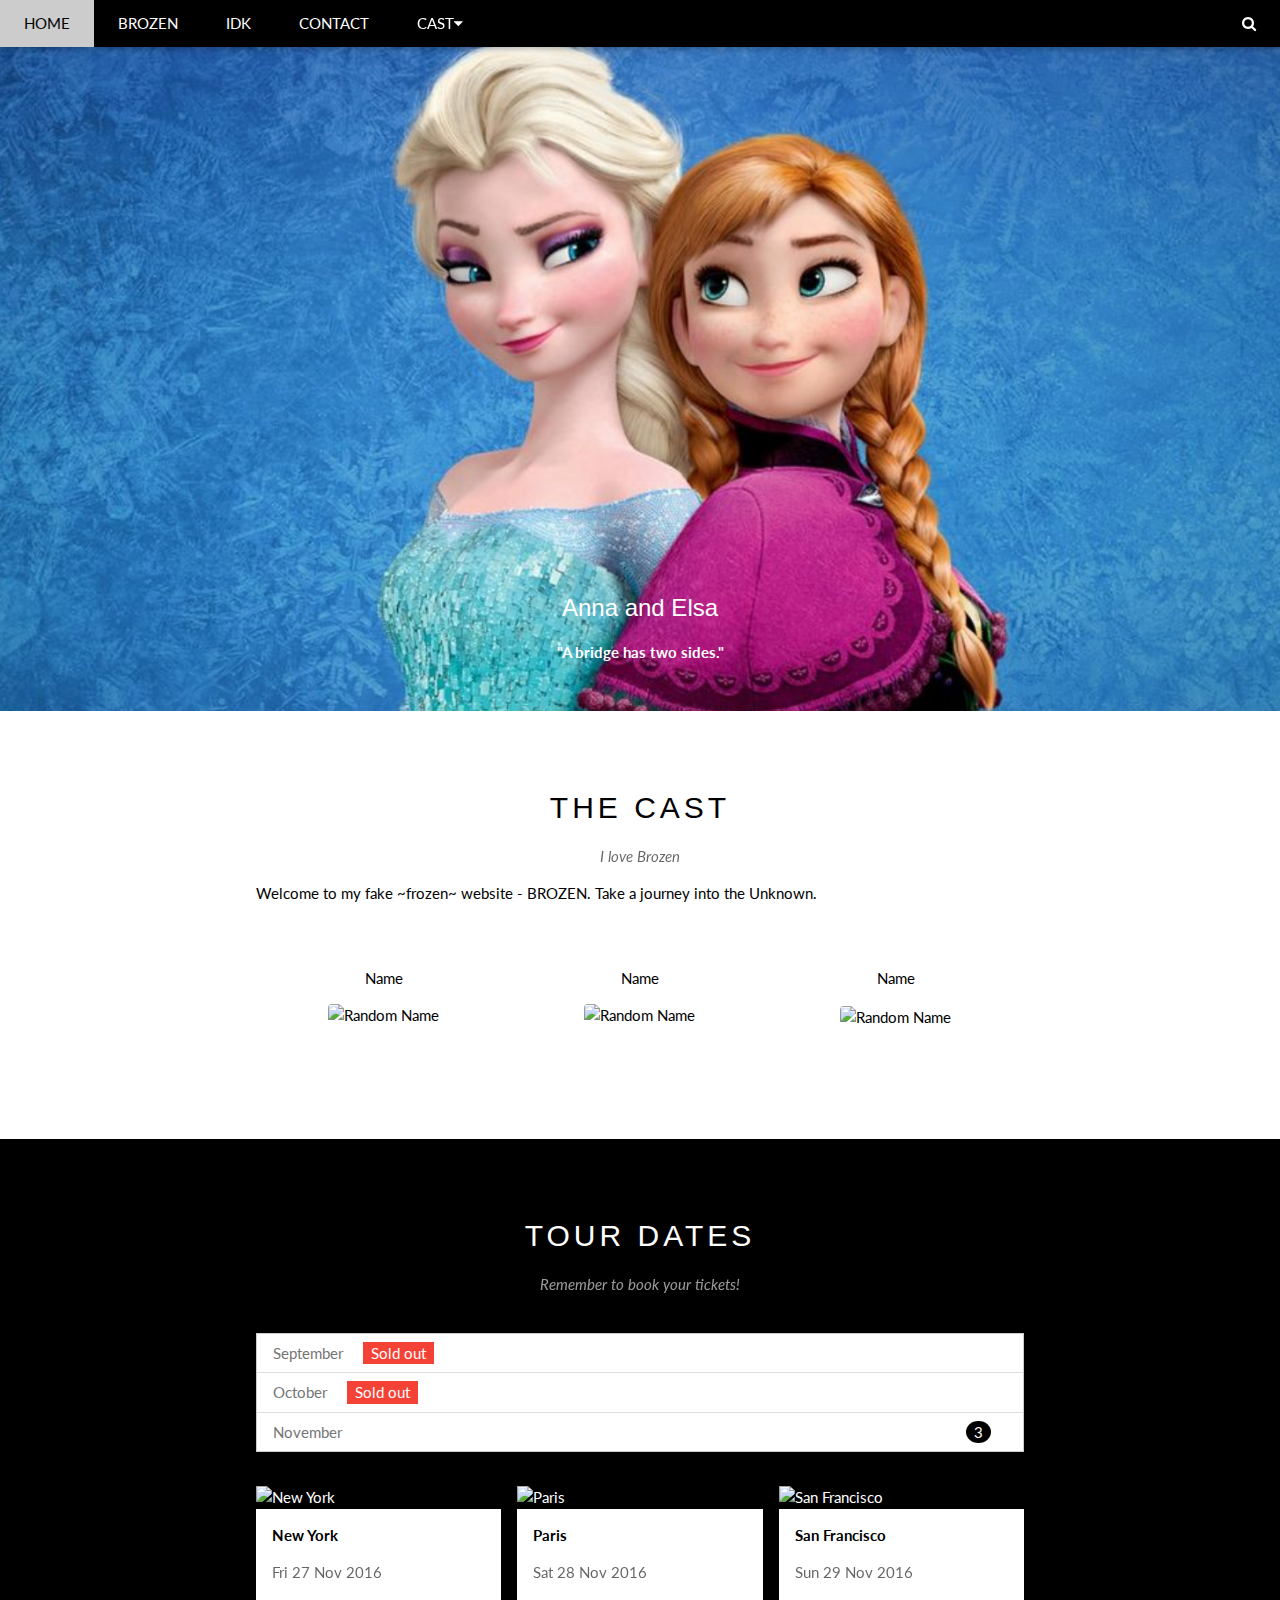
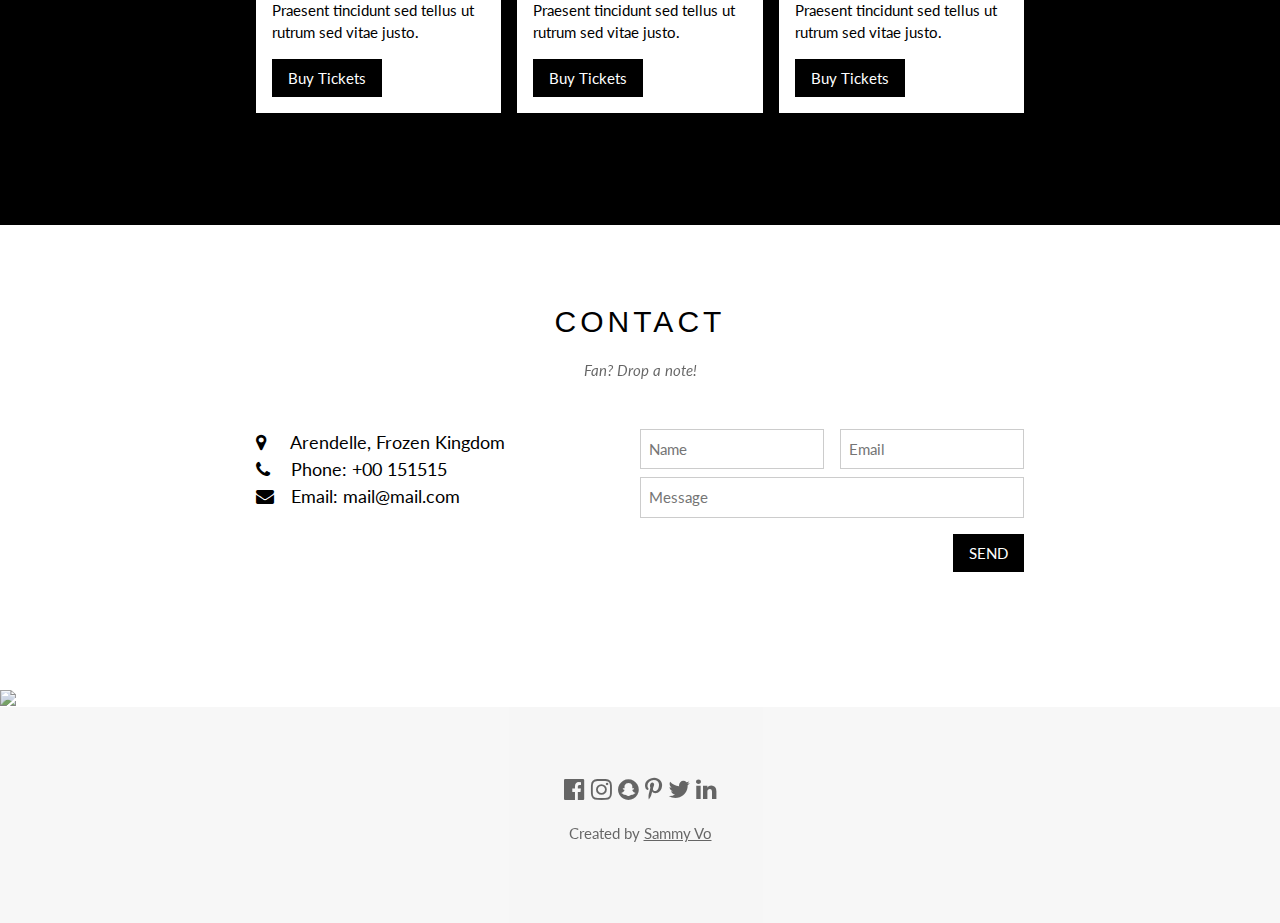
==== characters.html @ 9dc82d0b "Update characters.html" ====
<!DOCTYPE html>
<html lang="en">
<title>Brozen</title>
<meta charset="UTF-8">
<meta name="viewport" content="width=device-width, initial-scale=1">
<link rel="stylesheet" href="https://www.w3schools.com/w3css/4/w3.css">
<link rel="stylesheet" href="https://fonts.googleapis.com/css?family=Lato">
<link rel="stylesheet" href="https://cdnjs.cloudflare.com/ajax/libs/font-awesome/4.7.0/css/font-awesome.min.css">
<style>
body {font-family: "Lato", sans-serif}
.mySlides {display: none}
</style>
<body>

<!-- Navbar -->
<div class="w3-top">
  <div class="w3-bar w3-black w3-card">
    <a class="w3-bar-item w3-button w3-padding-large w3-hide-medium w3-hide-large w3-right" href="javascript:void(0)" onclick="myFunction()" title="Toggle Navigation Menu"><i class="fa fa-bars"></i></a>
    <a href="/brozen" class="w3-bar-item w3-button w3-padding-large">HOME</a>
    <a href="#band" class="w3-bar-item w3-button w3-padding-large w3-hide-small">BROZEN</a>
    <a href="#tour" class="w3-bar-item w3-button w3-padding-large w3-hide-small">IDK</a>
    <a href="#contact" class="w3-bar-item w3-button w3-padding-large w3-hide-small">CONTACT</a>
    <div class="w3-dropdown-hover w3-hide-small">
      <button class="w3-padding-large w3-button" title="More">CAST<i class="fa fa-caret-down"></i></button>     
      <div class="w3-dropdown-content w3-bar-block w3-card-4">
        <a href="#" class="w3-bar-item w3-button">ANNA</a>
        <a href="#" class="w3-bar-item w3-button">ELSA</a>
        <a href="#" class="w3-bar-item w3-button">OLAF</a>
      </div>
    </div>
    <a href="javascript:void(0)" class="w3-padding-large w3-hover-red w3-hide-small w3-right"><i class="fa fa-search"></i></a>
  </div>
</div>

<!-- Navbar on small screens (remove the onclick attribute if you want the navbar to always show on top of the content when clicking on the links) -->
<div id="navDemo" class="w3-bar-block w3-black w3-hide w3-hide-large w3-hide-medium w3-top" style="margin-top:46px">
  <a href="#band" class="w3-bar-item w3-button w3-padding-large" onclick="myFunction()">BROZEN</a>
  <a href="#tour" class="w3-bar-item w3-button w3-padding-large" onclick="myFunction()">IDK</a>
  <a href="#contact" class="w3-bar-item w3-button w3-padding-large" onclick="myFunction()">CONTACT</a>
  <a href="#" class="w3-bar-item w3-button w3-padding-large" onclick="myFunction()">CAST</a>
</div>

<!-- Page content -->
<div class="w3-content" style="max-width:2000px;margin-top:46px">

  <!-- Automatic Slideshow Images -->
  <div class="mySlides w3-display-container w3-center">
    <img src="images/anna&elsa.jpg" style="width:100%">
    <div class="w3-display-bottommiddle w3-container w3-text-white w3-padding-32 w3-hide-small">
      <h3>Anna and Elsa</h3>
      <p><b>"A bridge has two sides."</b></p>   
    </div>
  </div>
  <div class="mySlides w3-display-container w3-center">
    <img src="images/anna.jpg" style="width:100%">
    <div class="w3-display-bottommiddle w3-container w3-text-white w3-padding-32 w3-hide-small">
      <h3>Anna</h3>
      <p><b>"Do you wanna build a snowman? It doesn't have to be a snowman."</b></p>    
    </div>
  </div>
  <div class="mySlides w3-display-container w3-center">
    <img src="images/elsa.jpg" style="width:100%">
    <div class="w3-display-bottommiddle w3-container w3-text-white w3-padding-32 w3-hide-small">
      <h3>Elsa</h3>
      <p><b>"The cold never bothered me anyway."</b></p>    
    </div>
  </div>
  <div class="mySlides w3-display-container w3-center">
    <img src="images/olaf.jpg" style="width:100%">
    <div class="w3-display-bottommiddle w3-container w3-text-white w3-padding-32 w3-hide-small">
      <h3>Olaf</h3>
      <p><b>"I like warm hugs"</b></p>    
    </div>
  </div>

  <!-- The Band Section -->
  <div class="w3-container w3-content w3-center w3-padding-64" style="max-width:800px" id="band">
    <h2 class="w3-wide">THE CAST</h2>
    <p class="w3-opacity"><i>I love Brozen</i></p>
    <p class="w3-justify">Welcome to my fake ~frozen~ website - BROZEN. Take a journey into the Unknown.</p>
    <div class="w3-row w3-padding-32">
      <div class="w3-third">
        <p>Name</p>
        <img src="/w3images/bandmember.jpg" class="w3-round w3-margin-bottom" alt="Random Name" style="width:60%">
      </div>
      <div class="w3-third">
        <p>Name</p>
        <img src="/w3images/bandmember.jpg" class="w3-round w3-margin-bottom" alt="Random Name" style="width:60%">
      </div>
      <div class="w3-third">
        <p>Name</p>
        <img src="/w3images/bandmember.jpg" class="w3-round" alt="Random Name" style="width:60%">
      </div>
    </div>
  </div>

  <!-- The Tour Section -->
  <div class="w3-black" id="tour">
    <div class="w3-container w3-content w3-padding-64" style="max-width:800px">
      <h2 class="w3-wide w3-center">TOUR DATES</h2>
      <p class="w3-opacity w3-center"><i>Remember to book your tickets!</i></p><br>

      <ul class="w3-ul w3-border w3-white w3-text-grey">
        <li class="w3-padding">September <span class="w3-tag w3-red w3-margin-left">Sold out</span></li>
        <li class="w3-padding">October <span class="w3-tag w3-red w3-margin-left">Sold out</span></li>
        <li class="w3-padding">November <span class="w3-badge w3-right w3-margin-right">3</span></li>
      </ul>

      <div class="w3-row-padding w3-padding-32" style="margin:0 -16px">
        <div class="w3-third w3-margin-bottom">
          <img src="/w3images/newyork.jpg" alt="New York" style="width:100%" class="w3-hover-opacity">
          <div class="w3-container w3-white">
            <p><b>New York</b></p>
            <p class="w3-opacity">Fri 27 Nov 2016</p>
            <p>Praesent tincidunt sed tellus ut rutrum sed vitae justo.</p>
            <button class="w3-button w3-black w3-margin-bottom" onclick="document.getElementById('ticketModal').style.display='block'">Buy Tickets</button>
          </div>
        </div>
        <div class="w3-third w3-margin-bottom">
          <img src="/w3images/paris.jpg" alt="Paris" style="width:100%" class="w3-hover-opacity">
          <div class="w3-container w3-white">
            <p><b>Paris</b></p>
            <p class="w3-opacity">Sat 28 Nov 2016</p>
            <p>Praesent tincidunt sed tellus ut rutrum sed vitae justo.</p>
            <button class="w3-button w3-black w3-margin-bottom" onclick="document.getElementById('ticketModal').style.display='block'">Buy Tickets</button>
          </div>
        </div>
        <div class="w3-third w3-margin-bottom">
          <img src="/w3images/sanfran.jpg" alt="San Francisco" style="width:100%" class="w3-hover-opacity">
          <div class="w3-container w3-white">
            <p><b>San Francisco</b></p>
            <p class="w3-opacity">Sun 29 Nov 2016</p>
            <p>Praesent tincidunt sed tellus ut rutrum sed vitae justo.</p>
            <button class="w3-button w3-black w3-margin-bottom" onclick="document.getElementById('ticketModal').style.display='block'">Buy Tickets</button>
          </div>
        </div>
      </div>
    </div>
  </div>

  <!-- Ticket Modal -->
  <div id="ticketModal" class="w3-modal">
    <div class="w3-modal-content w3-animate-top w3-card-4">
      <header class="w3-container w3-teal w3-center w3-padding-32"> 
        <span onclick="document.getElementById('ticketModal').style.display='none'" 
       class="w3-button w3-teal w3-xlarge w3-display-topright">×</span>
        <h2 class="w3-wide"><i class="fa fa-suitcase w3-margin-right"></i>Tickets</h2>
      </header>
      <div class="w3-container">
        <p><label><i class="fa fa-shopping-cart"></i> Tickets, $15 per person</label></p>
        <input class="w3-input w3-border" type="text" placeholder="How many?">
        <p><label><i class="fa fa-user"></i> Send To</label></p>
        <input class="w3-input w3-border" type="text" placeholder="Enter email">
        <button class="w3-button w3-block w3-teal w3-padding-16 w3-section w3-right">PAY <i class="fa fa-check"></i></button>
        <button class="w3-button w3-red w3-section" onclick="document.getElementById('ticketModal').style.display='none'">Close <i class="fa fa-remove"></i></button>
        <p class="w3-right">Need <a href="#" class="w3-text-blue">help?</a></p>
      </div>
    </div>
  </div>

  <!-- The Contact Section -->
  <div class="w3-container w3-content w3-padding-64" style="max-width:800px" id="contact">
    <h2 class="w3-wide w3-center">CONTACT</h2>
    <p class="w3-opacity w3-center"><i>Fan? Drop a note!</i></p>
    <div class="w3-row w3-padding-32">
      <div class="w3-col m6 w3-large w3-margin-bottom">
        <i class="fa fa-map-marker" style="width:30px"></i> Arendelle, Frozen Kingdom<br>
        <i class="fa fa-phone" style="width:30px"></i> Phone: +00 151515<br>
        <i class="fa fa-envelope" style="width:30px"> </i> Email: mail@mail.com<br>
      </div>
      <div class="w3-col m6">
        <form action="/action_page.php" target="_blank">
          <div class="w3-row-padding" style="margin:0 -16px 8px -16px">
            <div class="w3-half">
              <input class="w3-input w3-border" type="text" placeholder="Name" required name="Name">
            </div>
            <div class="w3-half">
              <input class="w3-input w3-border" type="text" placeholder="Email" required name="Email">
            </div>
          </div>
          <input class="w3-input w3-border" type="text" placeholder="Message" required name="Message">
          <button class="w3-button w3-black w3-section w3-right" type="submit">SEND</button>
        </form>
      </div>
    </div>
  </div>
  
<!-- End Page Content -->
</div>

<!-- Image of location/map -->
<img src="/w3images/map.jpg" class="w3-image w3-greyscale-min" style="width:100%">

<!-- Footer -->
<footer class="w3-container w3-padding-64 w3-center w3-opacity w3-light-grey w3-xlarge">
  <i class="fa fa-facebook-official w3-hover-opacity"></i>
  <i class="fa fa-instagram w3-hover-opacity"></i>
  <i class="fa fa-snapchat w3-hover-opacity"></i>
  <i class="fa fa-pinterest-p w3-hover-opacity"></i>
  <i class="fa fa-twitter w3-hover-opacity"></i>
  <i class="fa fa-linkedin w3-hover-opacity"></i>
  <p class="w3-medium">Created by <a href="https://www.w3schools.com/w3css/default.asp" target="_blank">Sammy Vo</a></p>
</footer>

<script>
// Automatic Slideshow - change image every 4 seconds
var myIndex = 0;
carousel();

function carousel() {
  var i;
  var x = document.getElementsByClassName("mySlides");
  for (i = 0; i < x.length; i++) {
    x[i].style.display = "none";  
  }
  myIndex++;
  if (myIndex > x.length) {myIndex = 1}    
  x[myIndex-1].style.display = "block";  
  setTimeout(carousel, 4000);    
}

// Used to toggle the menu on small screens when clicking on the menu button
function myFunction() {
  var x = document.getElementById("navDemo");
  if (x.className.indexOf("w3-show") == -1) {
    x.className += " w3-show";
  } else { 
    x.className = x.className.replace(" w3-show", "");
  }
}

// When the user clicks anywhere outside of the modal, close it
var modal = document.getElementById('ticketModal');
window.onclick = function(event) {
  if (event.target == modal) {
    modal.style.display = "none";
  }
}
</script>

</body>
</html>
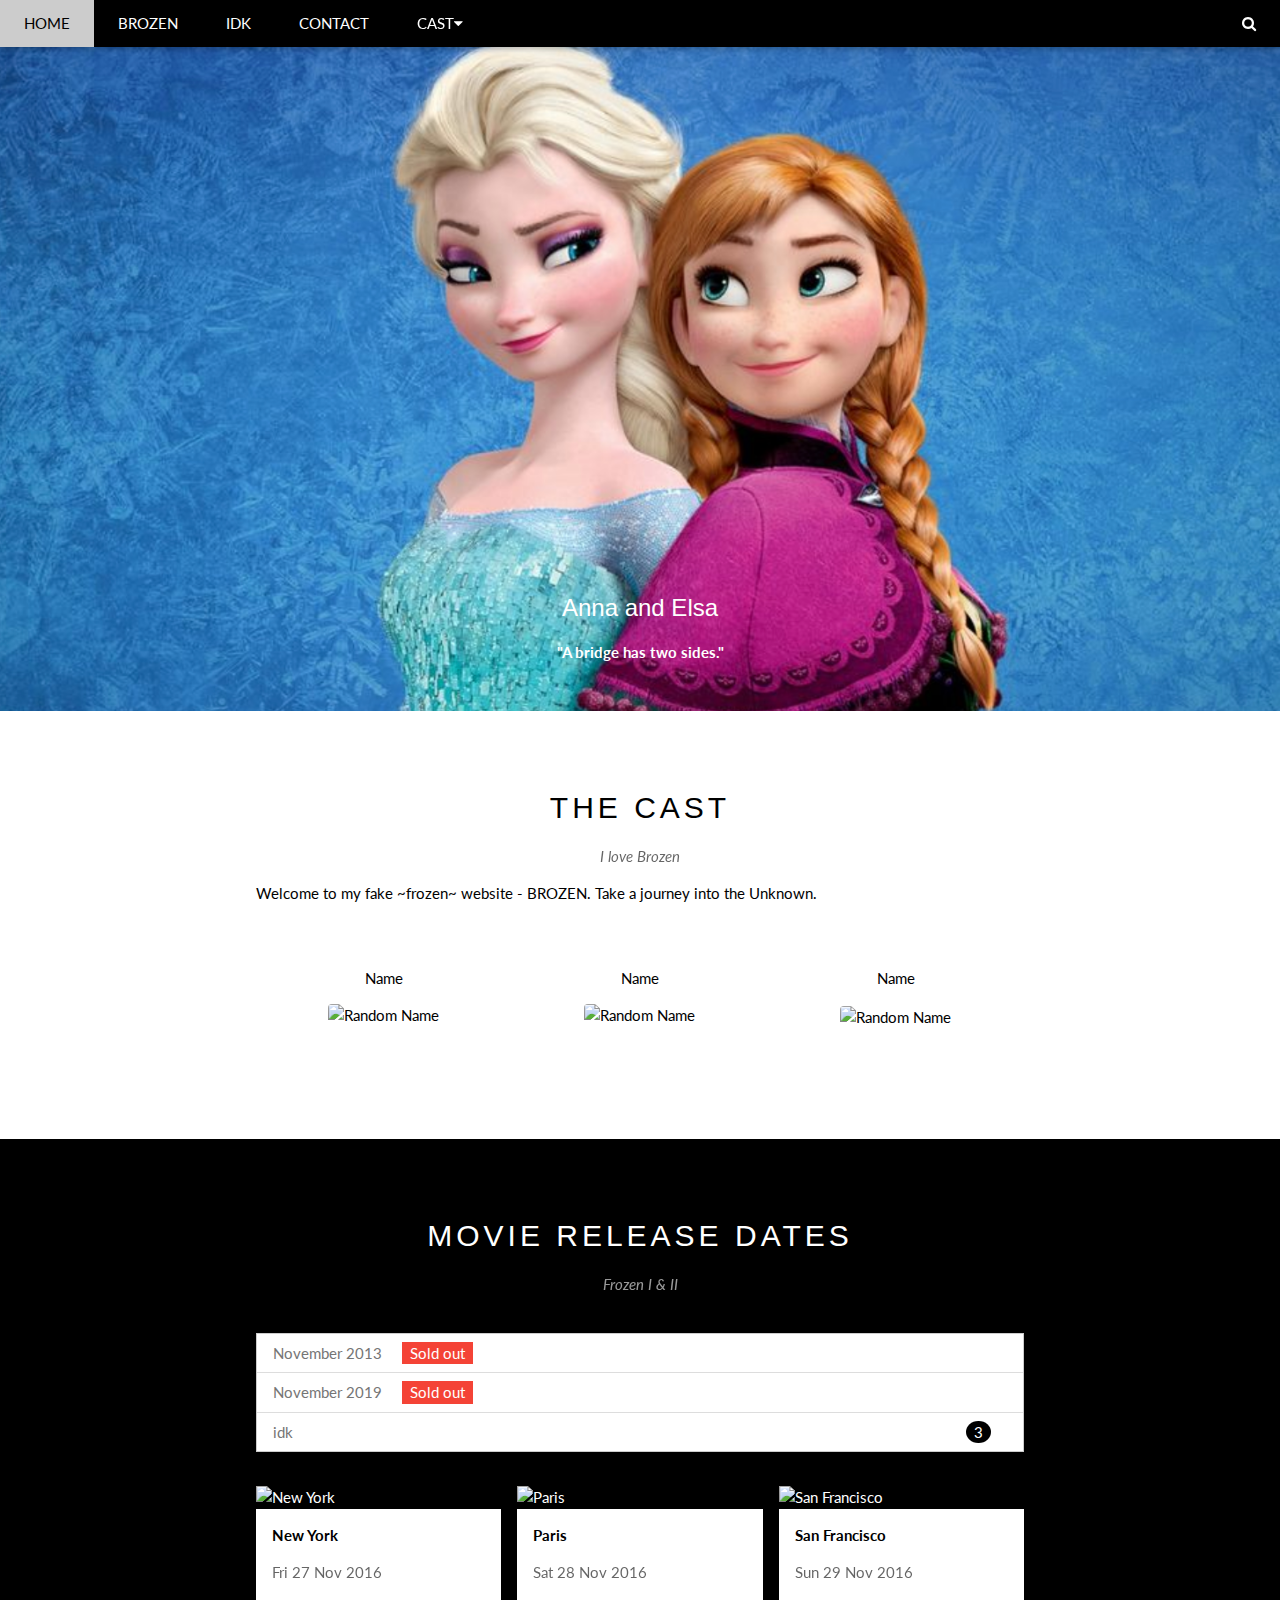
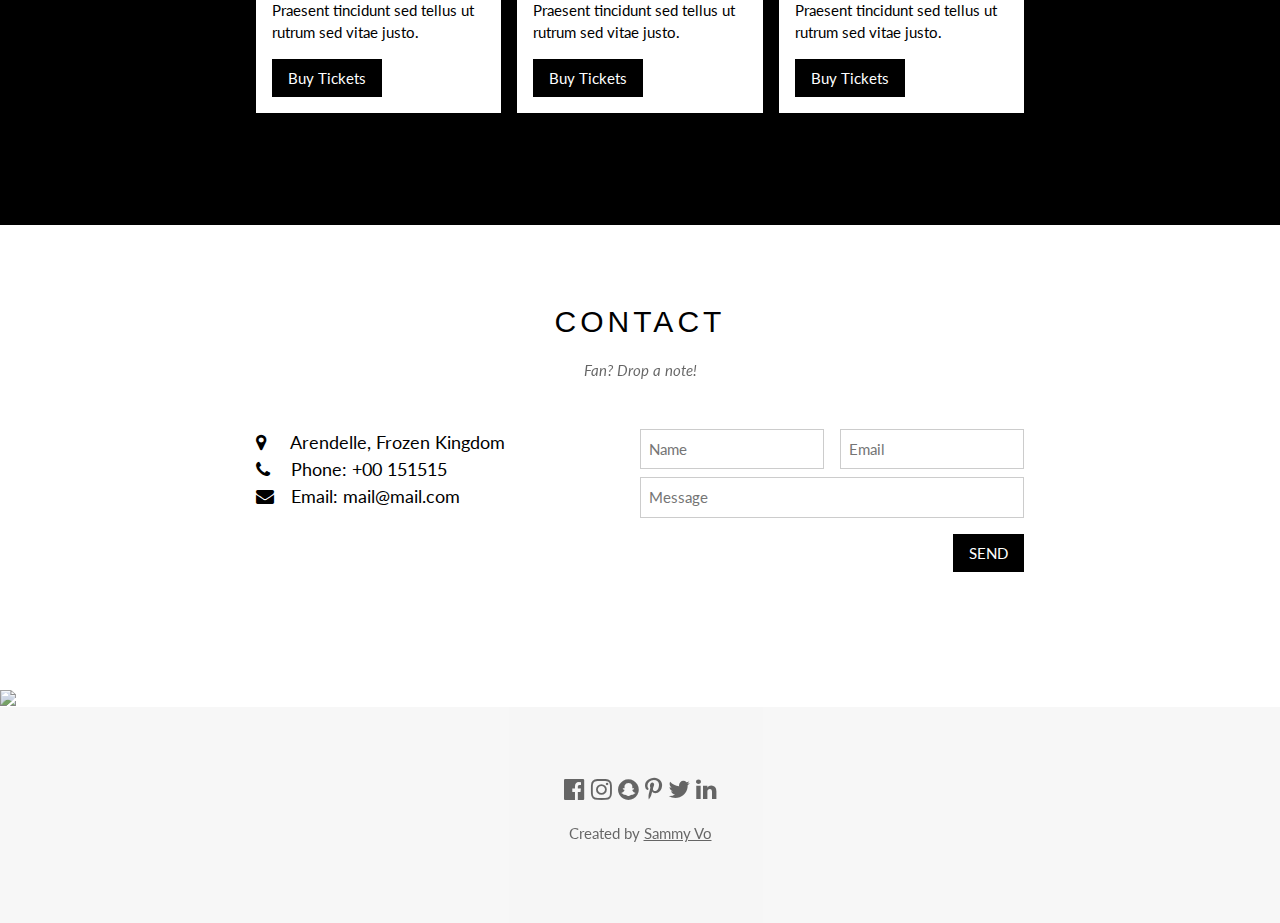
==== commit 12173da3: "Update characters.html" ====
--- a/characters.html
+++ b/characters.html
@@ -97,13 +97,13 @@
   <!-- The Tour Section -->
   <div class="w3-black" id="tour">
     <div class="w3-container w3-content w3-padding-64" style="max-width:800px">
-      <h2 class="w3-wide w3-center">TOUR DATES</h2>
-      <p class="w3-opacity w3-center"><i>Remember to book your tickets!</i></p><br>
+      <h2 class="w3-wide w3-center">MOVIE RELEASE DATES</h2>
+      <p class="w3-opacity w3-center"><i>Frozen I & II</i></p><br>
 
       <ul class="w3-ul w3-border w3-white w3-text-grey">
-        <li class="w3-padding">September <span class="w3-tag w3-red w3-margin-left">Sold out</span></li>
-        <li class="w3-padding">October <span class="w3-tag w3-red w3-margin-left">Sold out</span></li>
-        <li class="w3-padding">November <span class="w3-badge w3-right w3-margin-right">3</span></li>
+        <li class="w3-padding">November 2013 <span class="w3-tag w3-red w3-margin-left">Sold out</span></li>
+        <li class="w3-padding">November 2019 <span class="w3-tag w3-red w3-margin-left">Sold out</span></li>
+        <li class="w3-padding">idk <span class="w3-badge w3-right w3-margin-right">3</span></li>
       </ul>
 
       <div class="w3-row-padding w3-padding-32" style="margin:0 -16px">
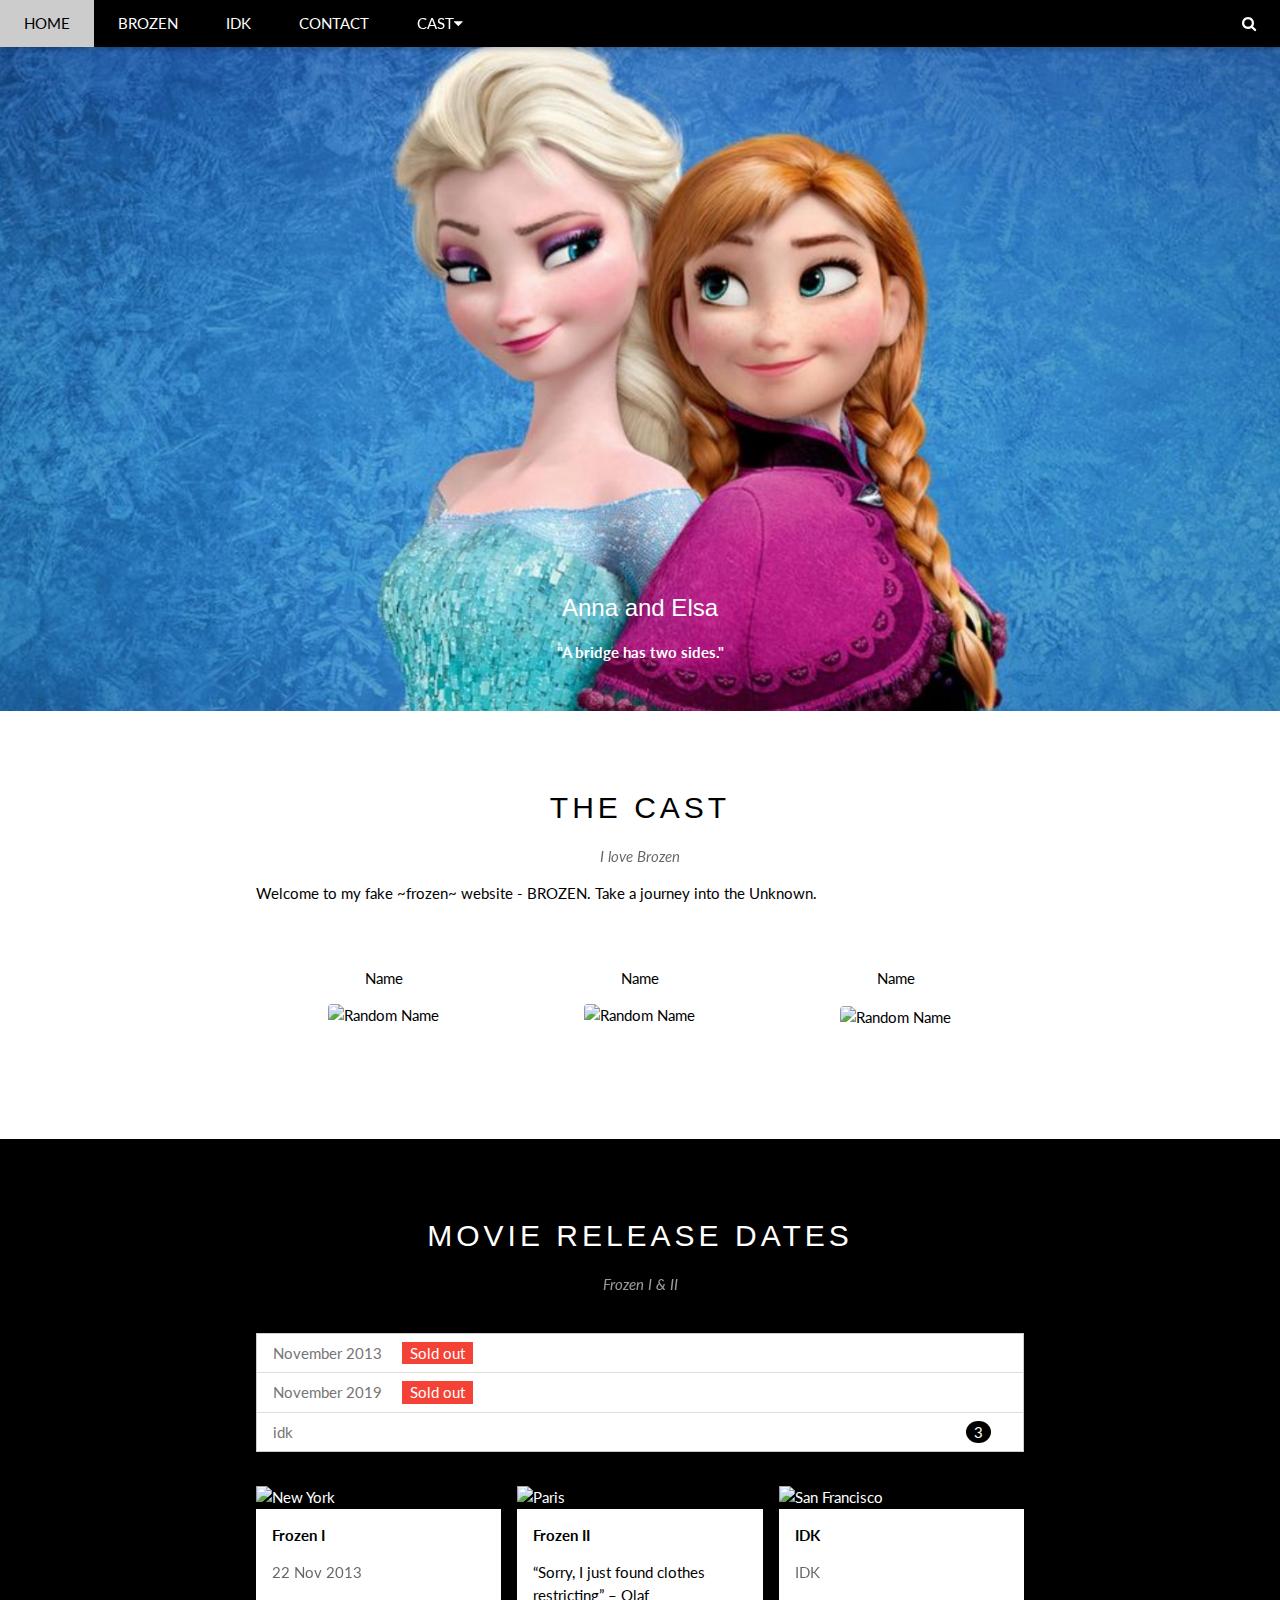
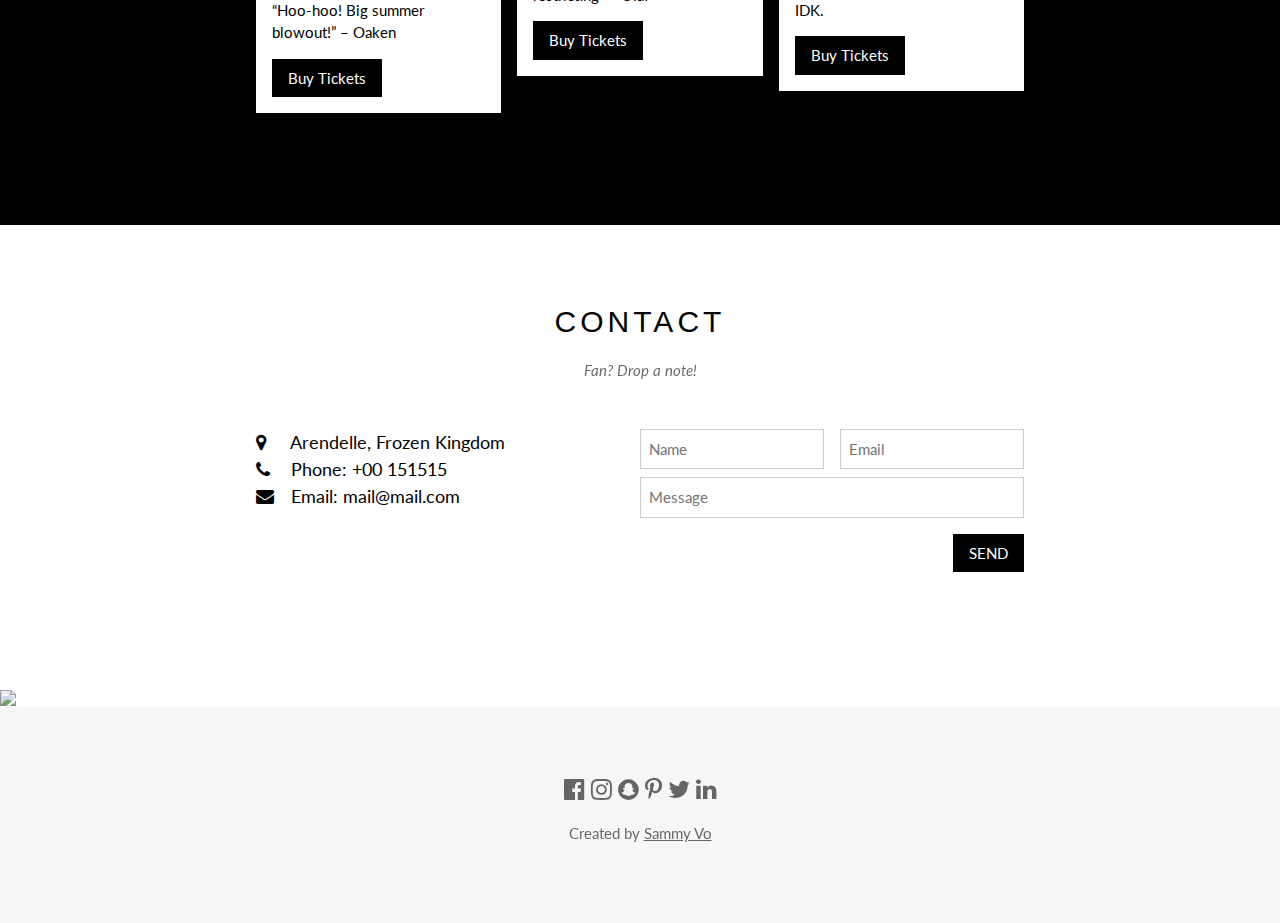
==== commit cd6209b8: "Update characters.html" ====
--- a/characters.html
+++ b/characters.html
@@ -108,29 +108,29 @@
 
       <div class="w3-row-padding w3-padding-32" style="margin:0 -16px">
         <div class="w3-third w3-margin-bottom">
-          <img src="/w3images/newyork.jpg" alt="New York" style="width:100%" class="w3-hover-opacity">
+          <img src="images/movie1" alt="New York" style="width:100%" class="w3-hover-opacity">
           <div class="w3-container w3-white">
-            <p><b>New York</b></p>
-            <p class="w3-opacity">Fri 27 Nov 2016</p>
-            <p>Praesent tincidunt sed tellus ut rutrum sed vitae justo.</p>
+            <p><b>Frozen I</b></p>
+            <p class="w3-opacity">22 Nov 2013</p>
+            <p>“Hoo-hoo! Big summer blowout!” – Oaken</p>
             <button class="w3-button w3-black w3-margin-bottom" onclick="document.getElementById('ticketModal').style.display='block'">Buy Tickets</button>
           </div>
         </div>
         <div class="w3-third w3-margin-bottom">
-          <img src="/w3images/paris.jpg" alt="Paris" style="width:100%" class="w3-hover-opacity">
+          <img src="images/movie2" alt="Paris" style="width:100%" class="w3-hover-opacity">
           <div class="w3-container w3-white">
-            <p><b>Paris</b></p>
-            <p class="w3-opacity">Sat 28 Nov 2016</p>
-            <p>Praesent tincidunt sed tellus ut rutrum sed vitae justo.</p>
+            <p><b>Frozen II</b></p>
+            <p class="w3-opacity"22 Nov 2019</p>
+            <p>“Sorry, I just found clothes restricting” – Olaf </p>
             <button class="w3-button w3-black w3-margin-bottom" onclick="document.getElementById('ticketModal').style.display='block'">Buy Tickets</button>
           </div>
         </div>
         <div class="w3-third w3-margin-bottom">
           <img src="/w3images/sanfran.jpg" alt="San Francisco" style="width:100%" class="w3-hover-opacity">
           <div class="w3-container w3-white">
-            <p><b>San Francisco</b></p>
-            <p class="w3-opacity">Sun 29 Nov 2016</p>
-            <p>Praesent tincidunt sed tellus ut rutrum sed vitae justo.</p>
+            <p><b>IDK</b></p>
+            <p class="w3-opacity">IDK</p>
+            <p>IDK.</p>
             <button class="w3-button w3-black w3-margin-bottom" onclick="document.getElementById('ticketModal').style.display='block'">Buy Tickets</button>
           </div>
         </div>
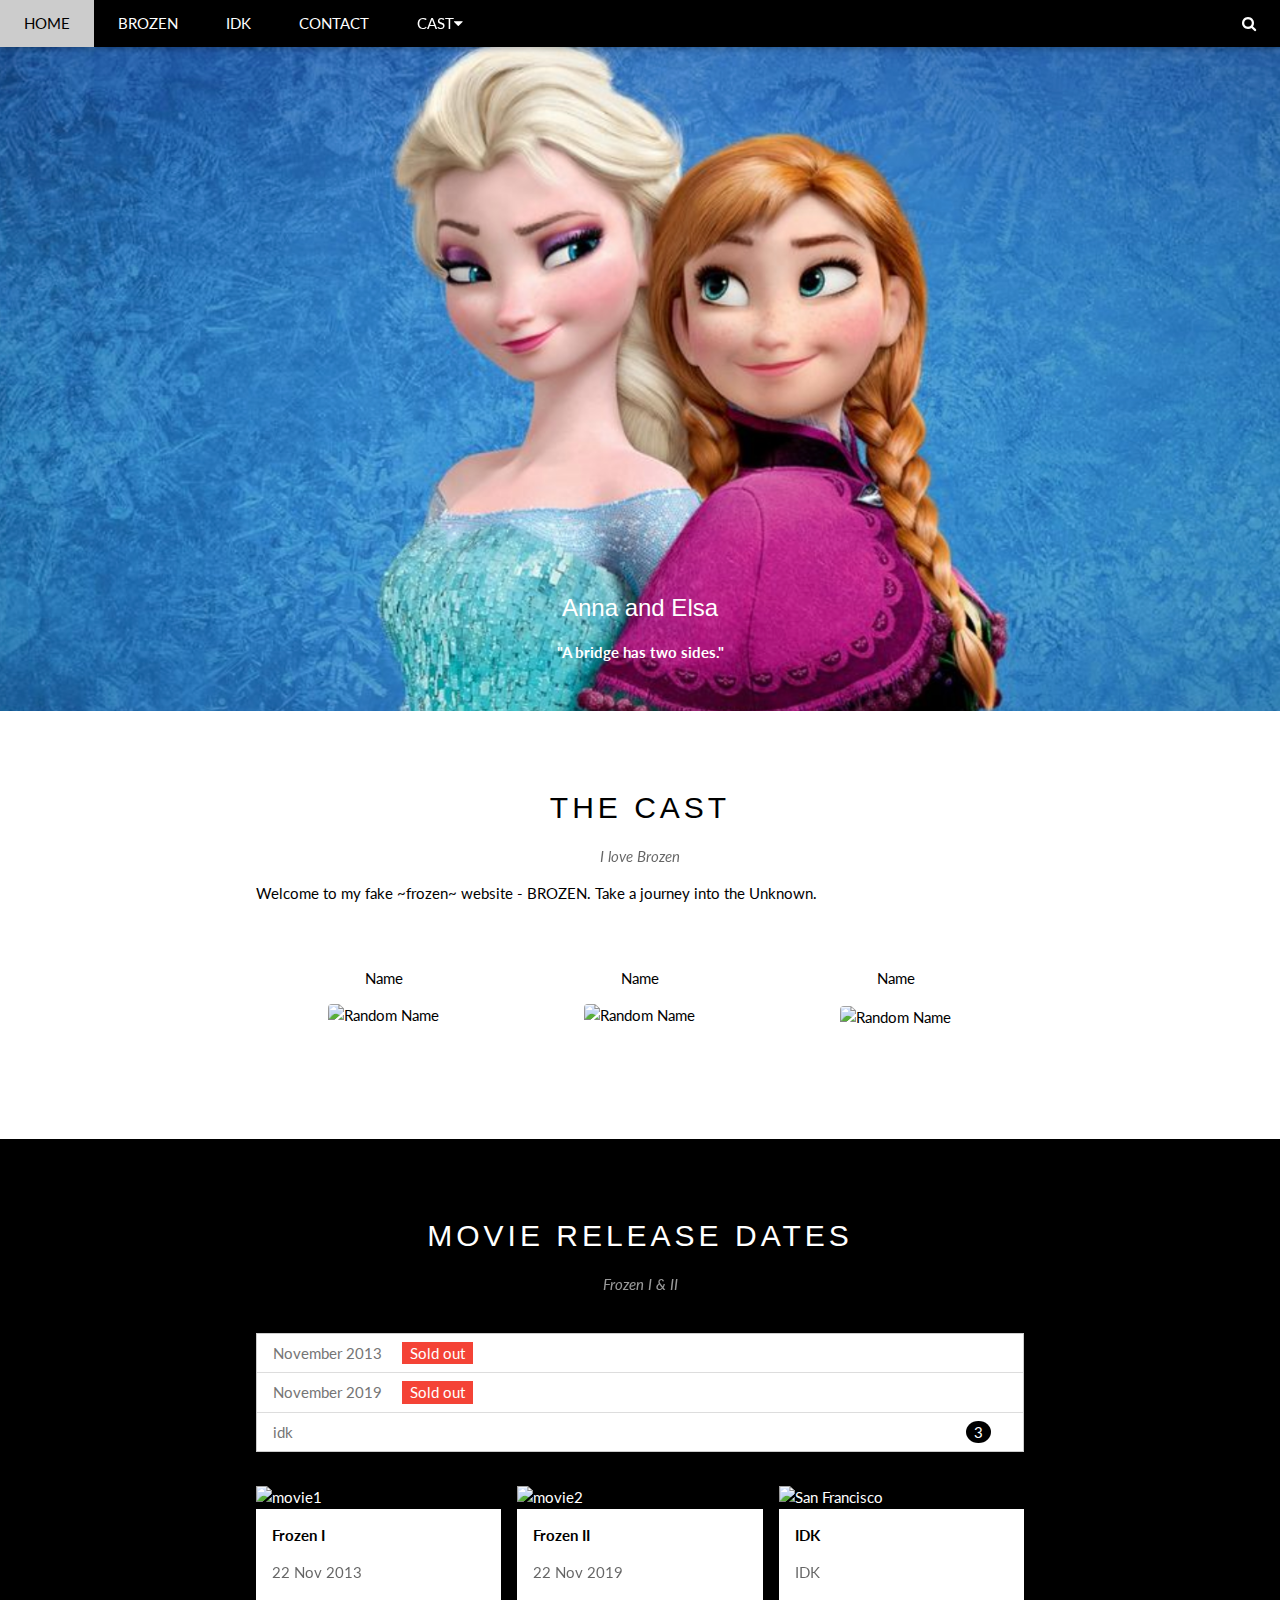
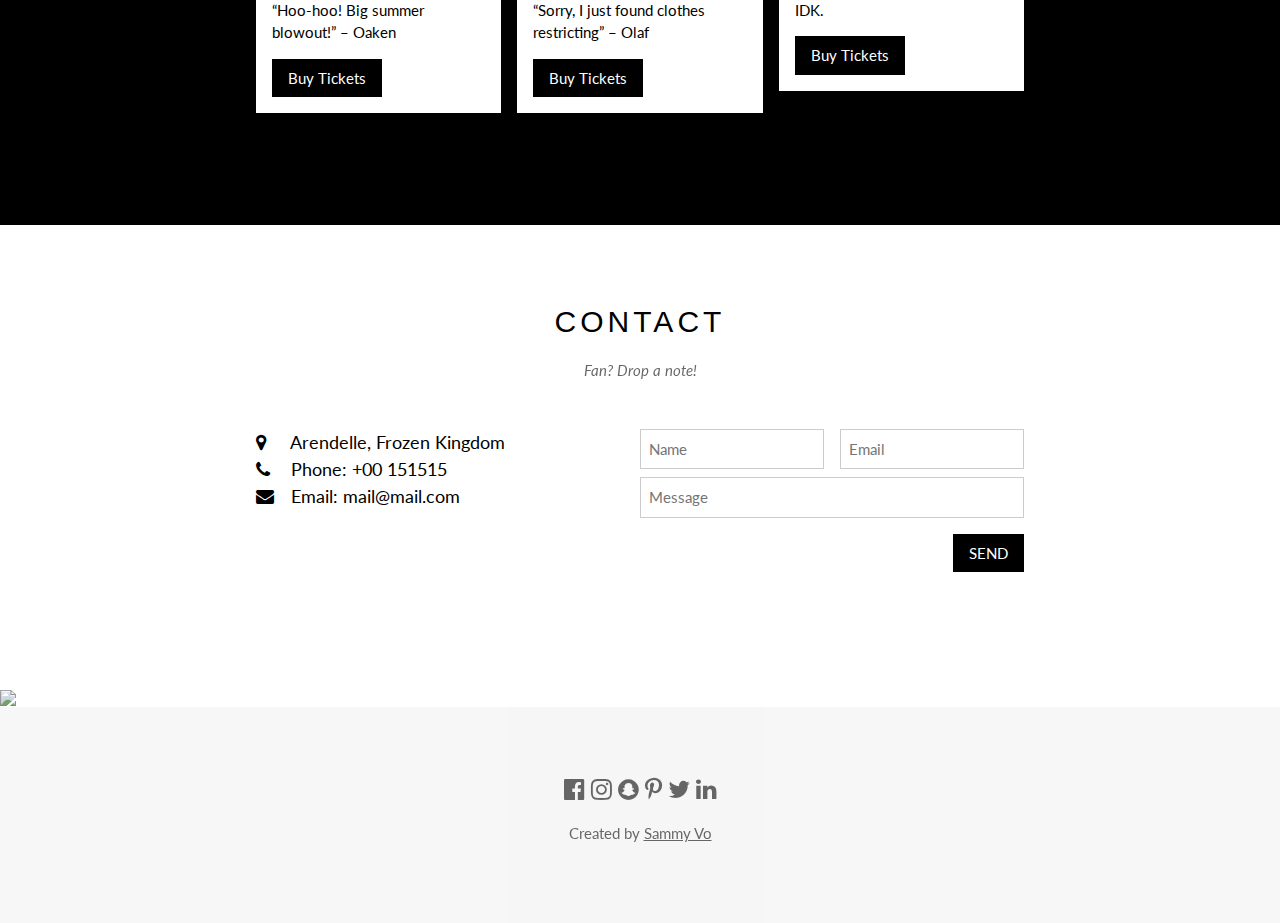
==== commit 415f34ab: "Update characters.html" ====
--- a/characters.html
+++ b/characters.html
@@ -94,7 +94,7 @@
     </div>
   </div>
 
-  <!-- The Tour Section -->
+  <!-- Movie Release Date Section -->
   <div class="w3-black" id="tour">
     <div class="w3-container w3-content w3-padding-64" style="max-width:800px">
       <h2 class="w3-wide w3-center">MOVIE RELEASE DATES</h2>
@@ -108,7 +108,7 @@
 
       <div class="w3-row-padding w3-padding-32" style="margin:0 -16px">
         <div class="w3-third w3-margin-bottom">
-          <img src="images/movie1" alt="New York" style="width:100%" class="w3-hover-opacity">
+          <img src="images/movie1" alt="movie1" style="width:100%" class="w3-hover-opacity">
           <div class="w3-container w3-white">
             <p><b>Frozen I</b></p>
             <p class="w3-opacity">22 Nov 2013</p>
@@ -117,10 +117,10 @@
           </div>
         </div>
         <div class="w3-third w3-margin-bottom">
-          <img src="images/movie2" alt="Paris" style="width:100%" class="w3-hover-opacity">
+          <img src="images/movie2" alt="movie2" style="width:100%" class="w3-hover-opacity">
           <div class="w3-container w3-white">
             <p><b>Frozen II</b></p>
-            <p class="w3-opacity"22 Nov 2019</p>
+            <p class="w3-opacity"> 22 Nov 2019</p>
             <p>“Sorry, I just found clothes restricting” – Olaf </p>
             <button class="w3-button w3-black w3-margin-bottom" onclick="document.getElementById('ticketModal').style.display='block'">Buy Tickets</button>
           </div>
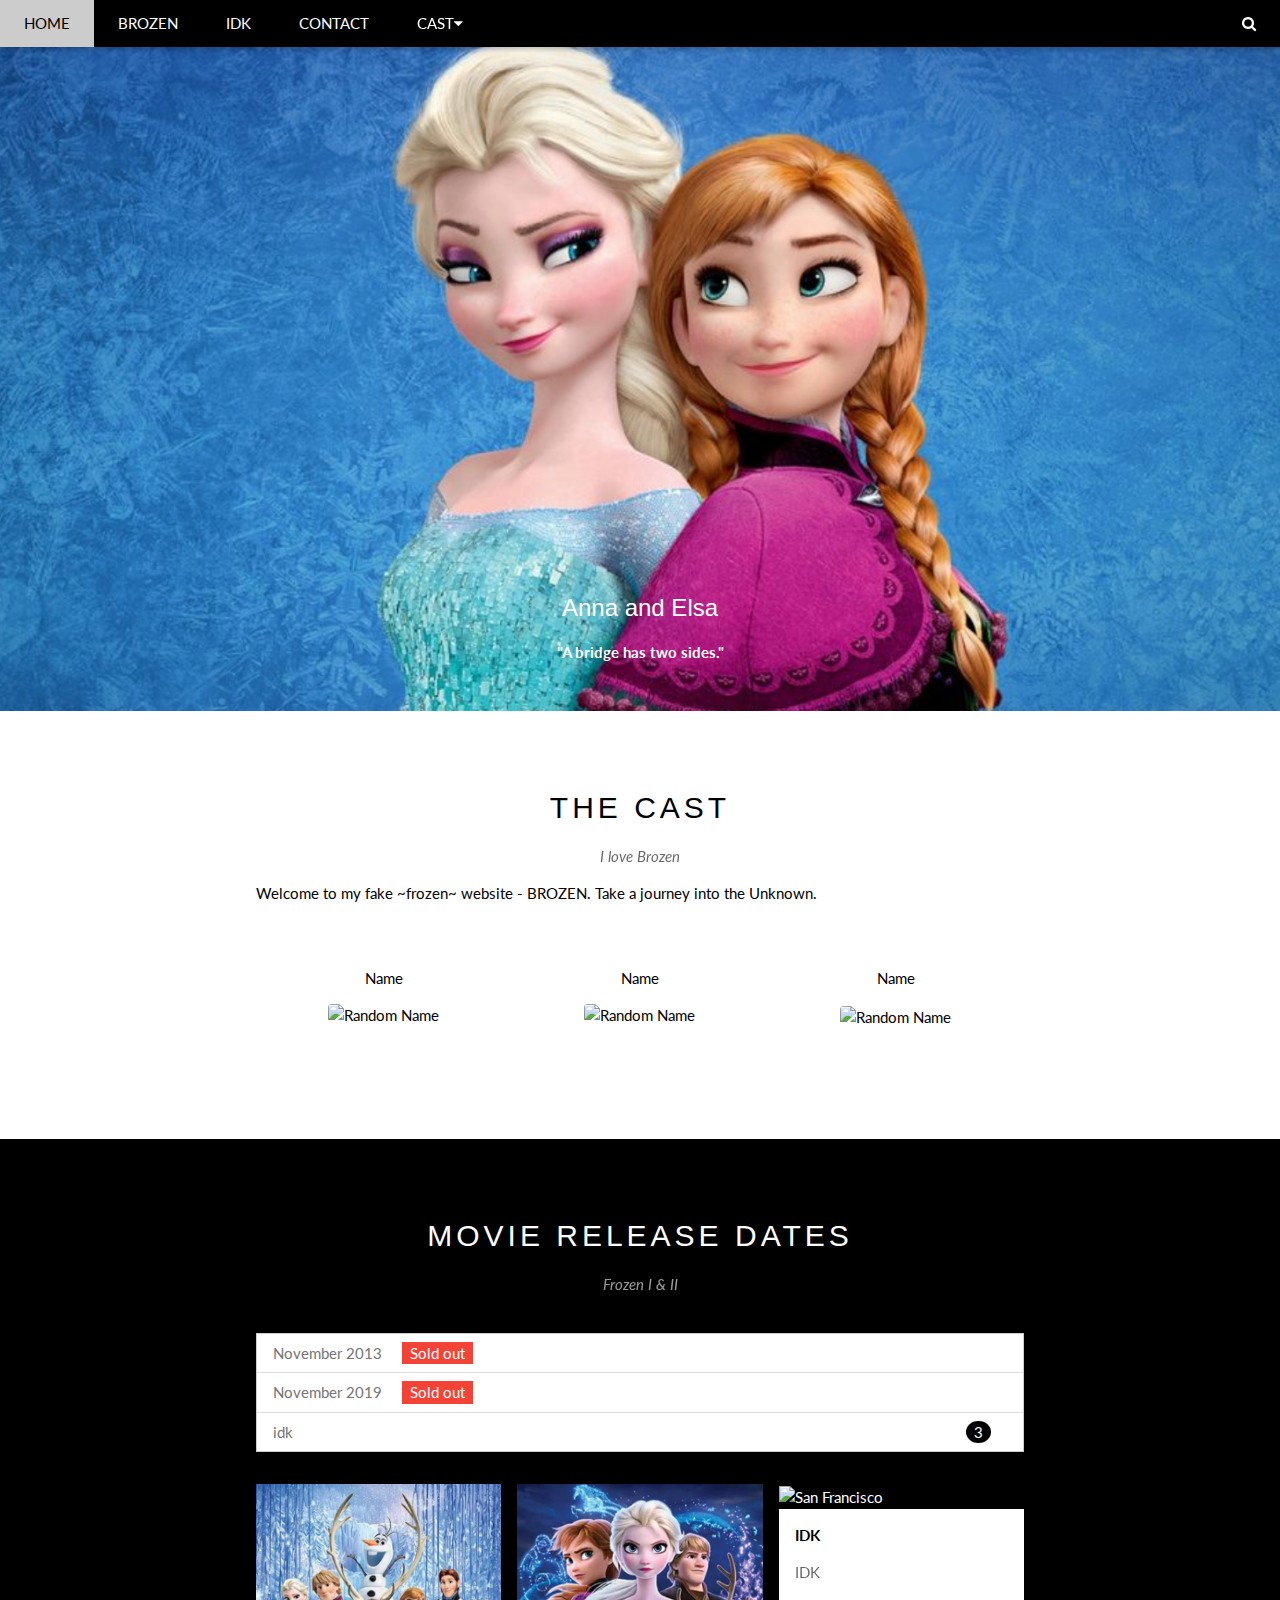
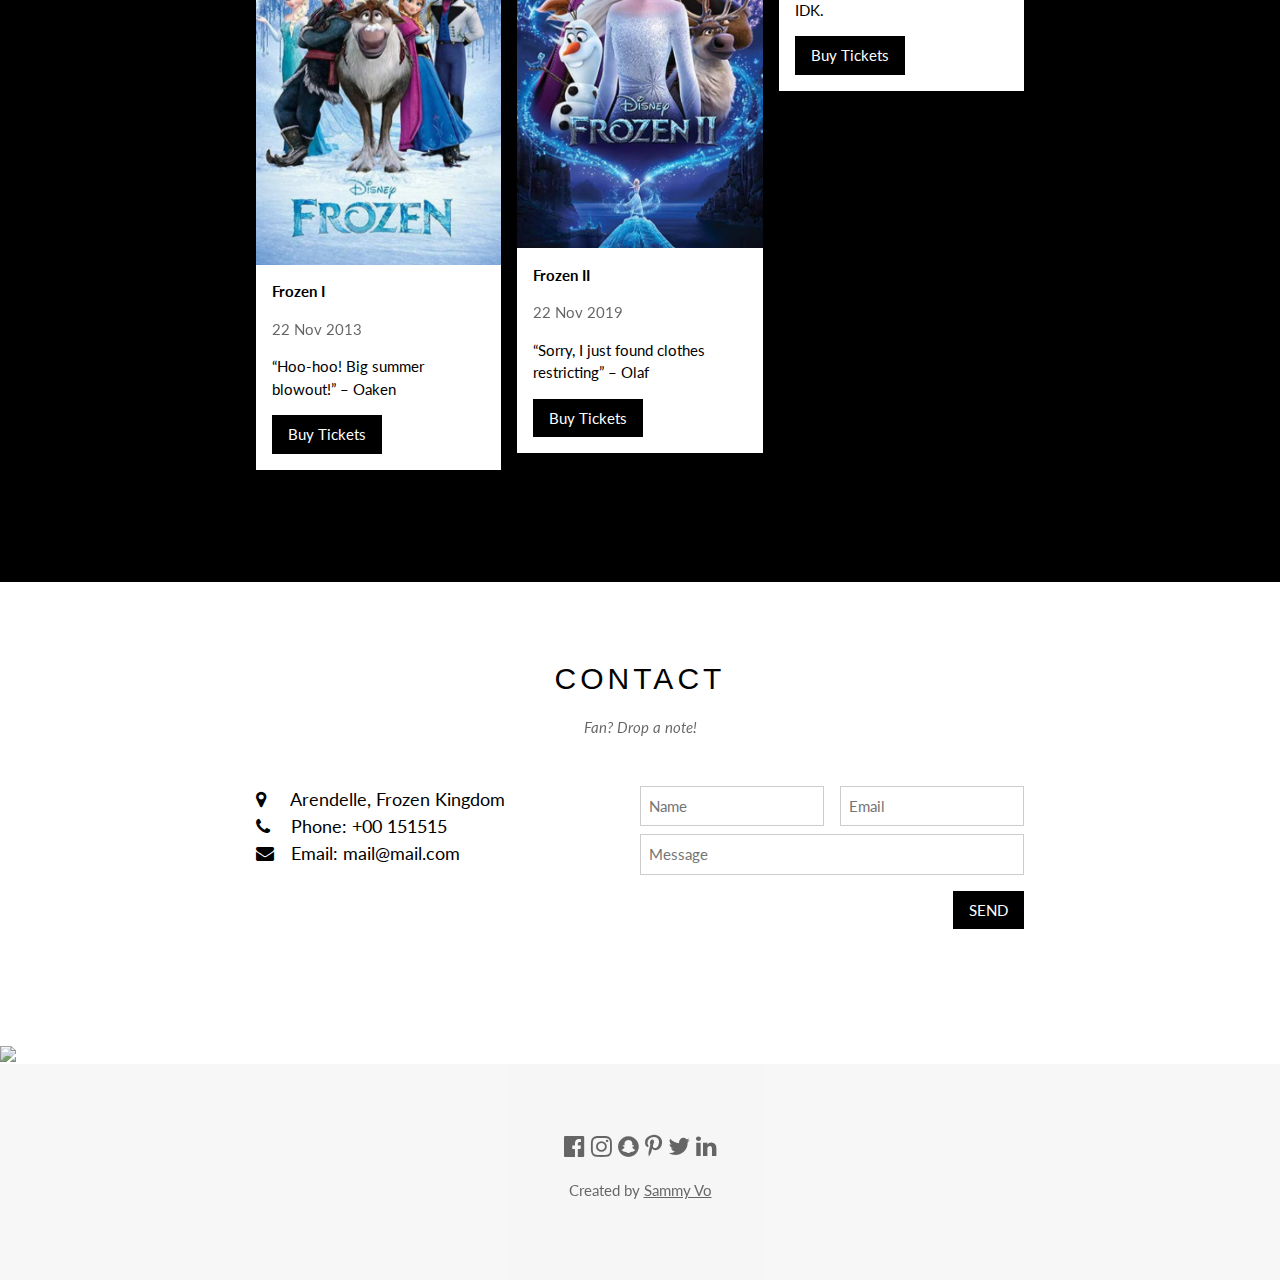
==== commit 834a4e29: "Update characters.html" ====
--- a/characters.html
+++ b/characters.html
@@ -108,7 +108,7 @@
 
       <div class="w3-row-padding w3-padding-32" style="margin:0 -16px">
         <div class="w3-third w3-margin-bottom">
-          <img src="images/movie1" alt="movie1" style="width:100%" class="w3-hover-opacity">
+          <img src="images/movie1.jpg" alt="movie1" style="width:100%" class="w3-hover-opacity">
           <div class="w3-container w3-white">
             <p><b>Frozen I</b></p>
             <p class="w3-opacity">22 Nov 2013</p>
@@ -117,7 +117,7 @@
           </div>
         </div>
         <div class="w3-third w3-margin-bottom">
-          <img src="images/movie2" alt="movie2" style="width:100%" class="w3-hover-opacity">
+          <img src="images/movie2.jpg" alt="movie2" style="width:100%" class="w3-hover-opacity">
           <div class="w3-container w3-white">
             <p><b>Frozen II</b></p>
             <p class="w3-opacity"> 22 Nov 2019</p>
@@ -199,7 +199,7 @@
   <i class="fa fa-pinterest-p w3-hover-opacity"></i>
   <i class="fa fa-twitter w3-hover-opacity"></i>
   <i class="fa fa-linkedin w3-hover-opacity"></i>
-  <p class="w3-medium">Created by <a href="https://www.w3schools.com/w3css/default.asp" target="_blank">Sammy Vo</a></p>
+  <p class="w3-medium">Created by <a href="#" target="_blank">Sammy Vo</a></p>
 </footer>
 
 <script>
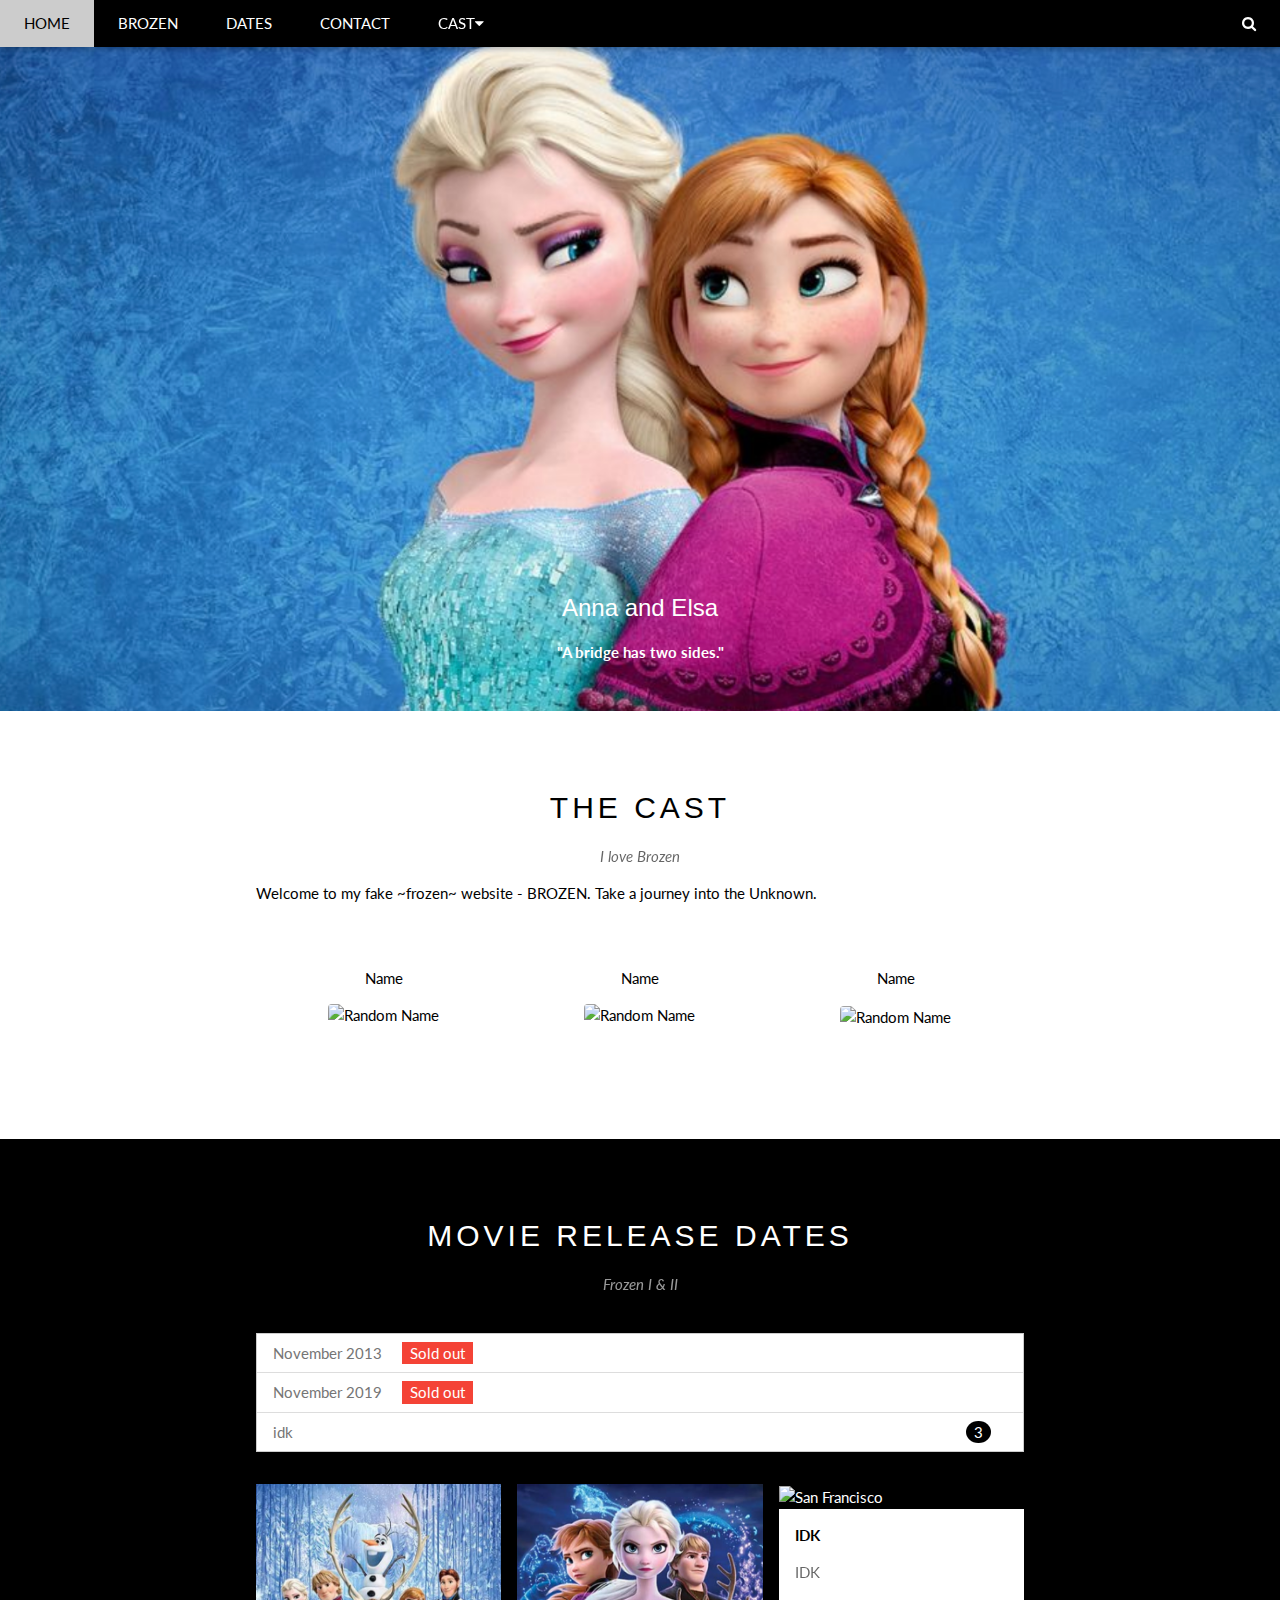
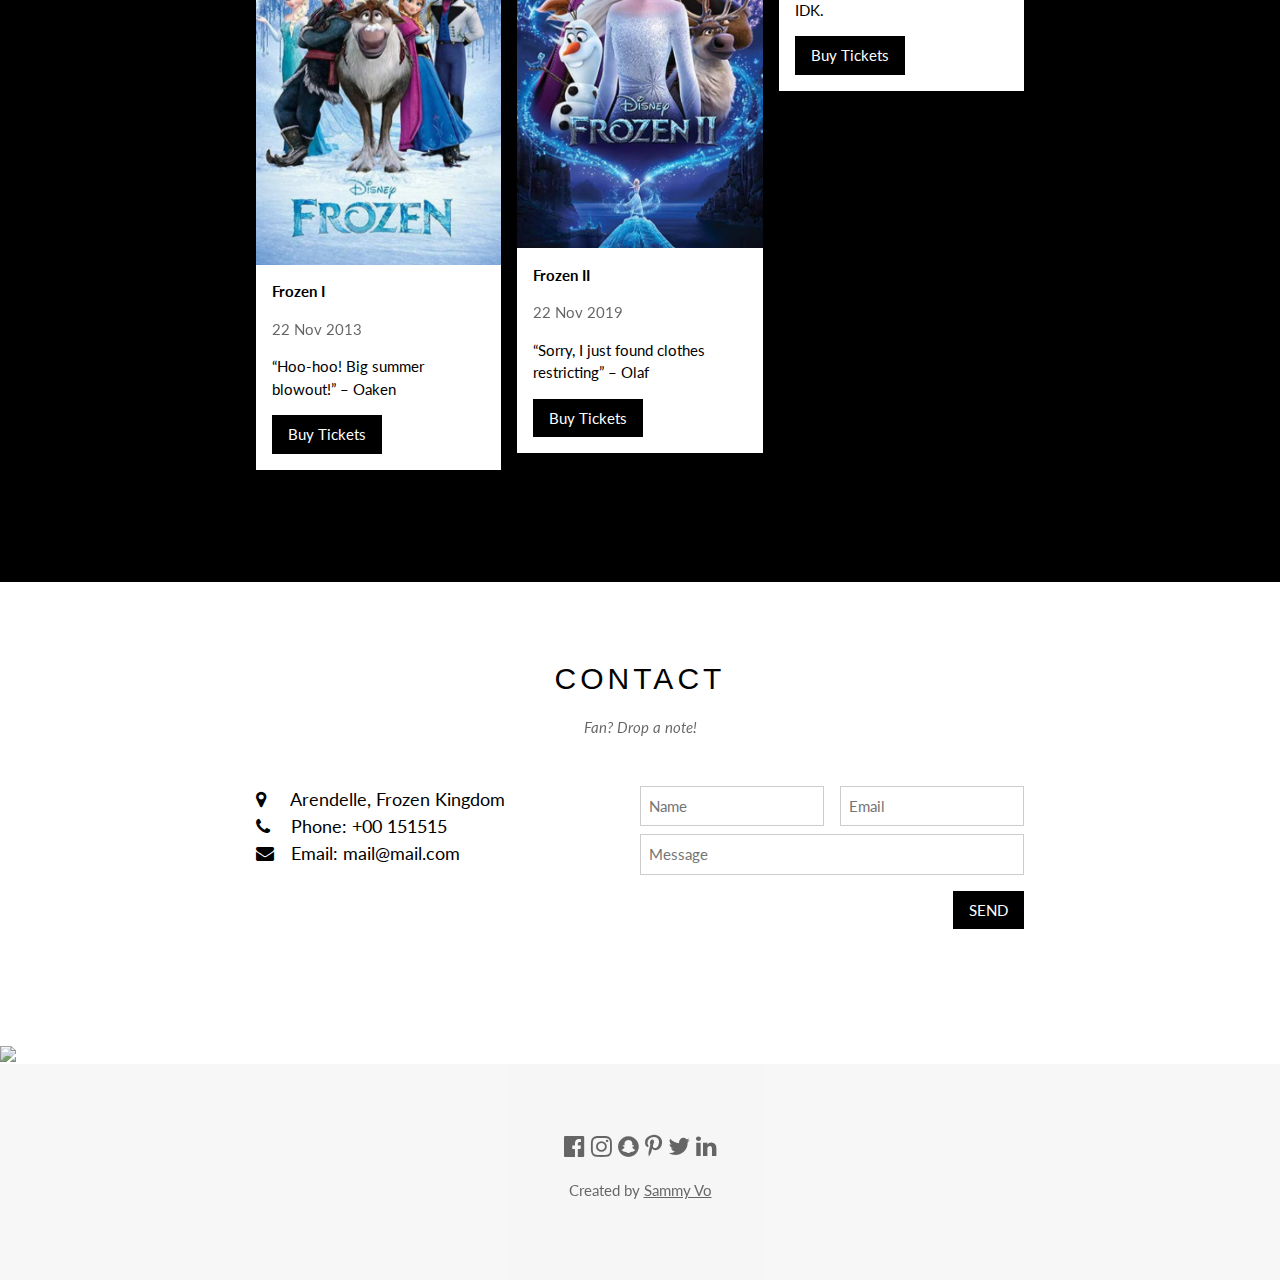
==== commit e4339e85: "Update characters.html" ====
--- a/characters.html
+++ b/characters.html
@@ -18,7 +18,7 @@
     <a class="w3-bar-item w3-button w3-padding-large w3-hide-medium w3-hide-large w3-right" href="javascript:void(0)" onclick="myFunction()" title="Toggle Navigation Menu"><i class="fa fa-bars"></i></a>
     <a href="/brozen" class="w3-bar-item w3-button w3-padding-large">HOME</a>
     <a href="#band" class="w3-bar-item w3-button w3-padding-large w3-hide-small">BROZEN</a>
-    <a href="#tour" class="w3-bar-item w3-button w3-padding-large w3-hide-small">IDK</a>
+    <a href="#tour" class="w3-bar-item w3-button w3-padding-large w3-hide-small">DATES</a>
     <a href="#contact" class="w3-bar-item w3-button w3-padding-large w3-hide-small">CONTACT</a>
     <div class="w3-dropdown-hover w3-hide-small">
       <button class="w3-padding-large w3-button" title="More">CAST<i class="fa fa-caret-down"></i></button>     
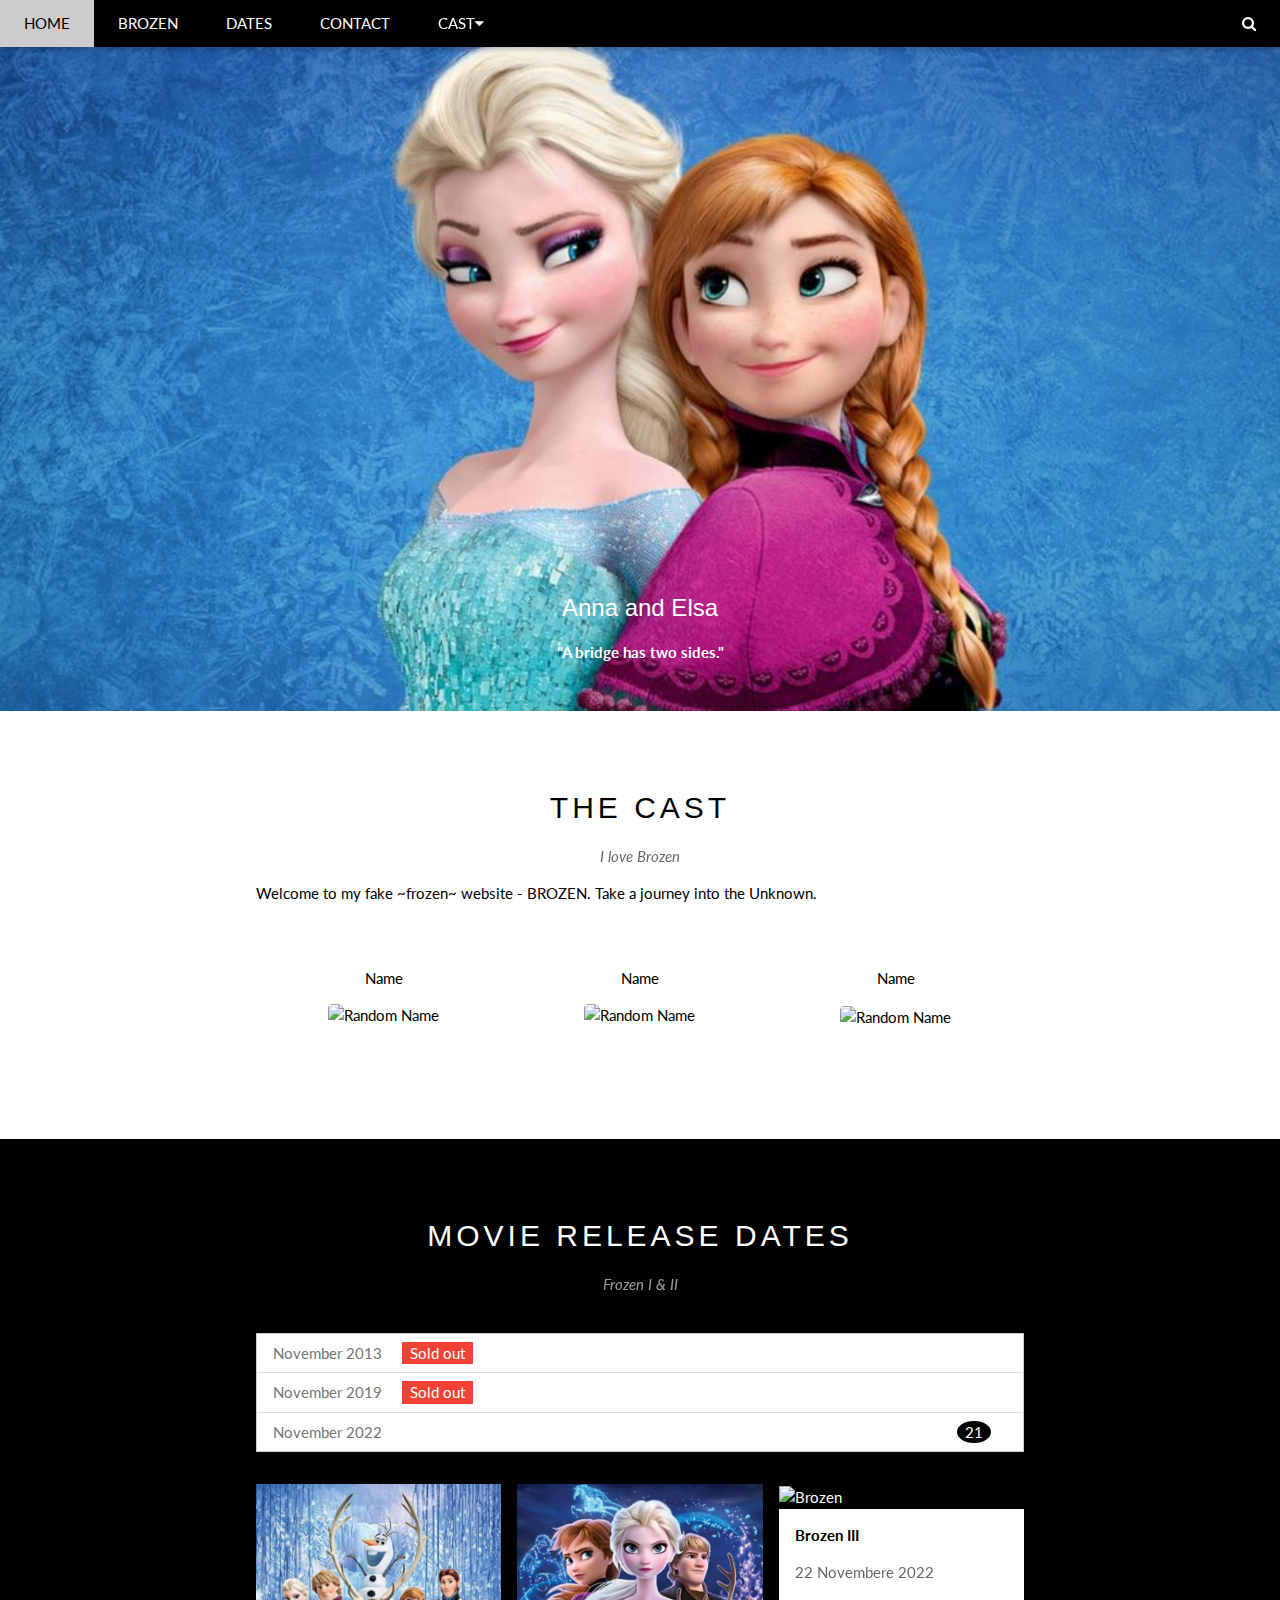
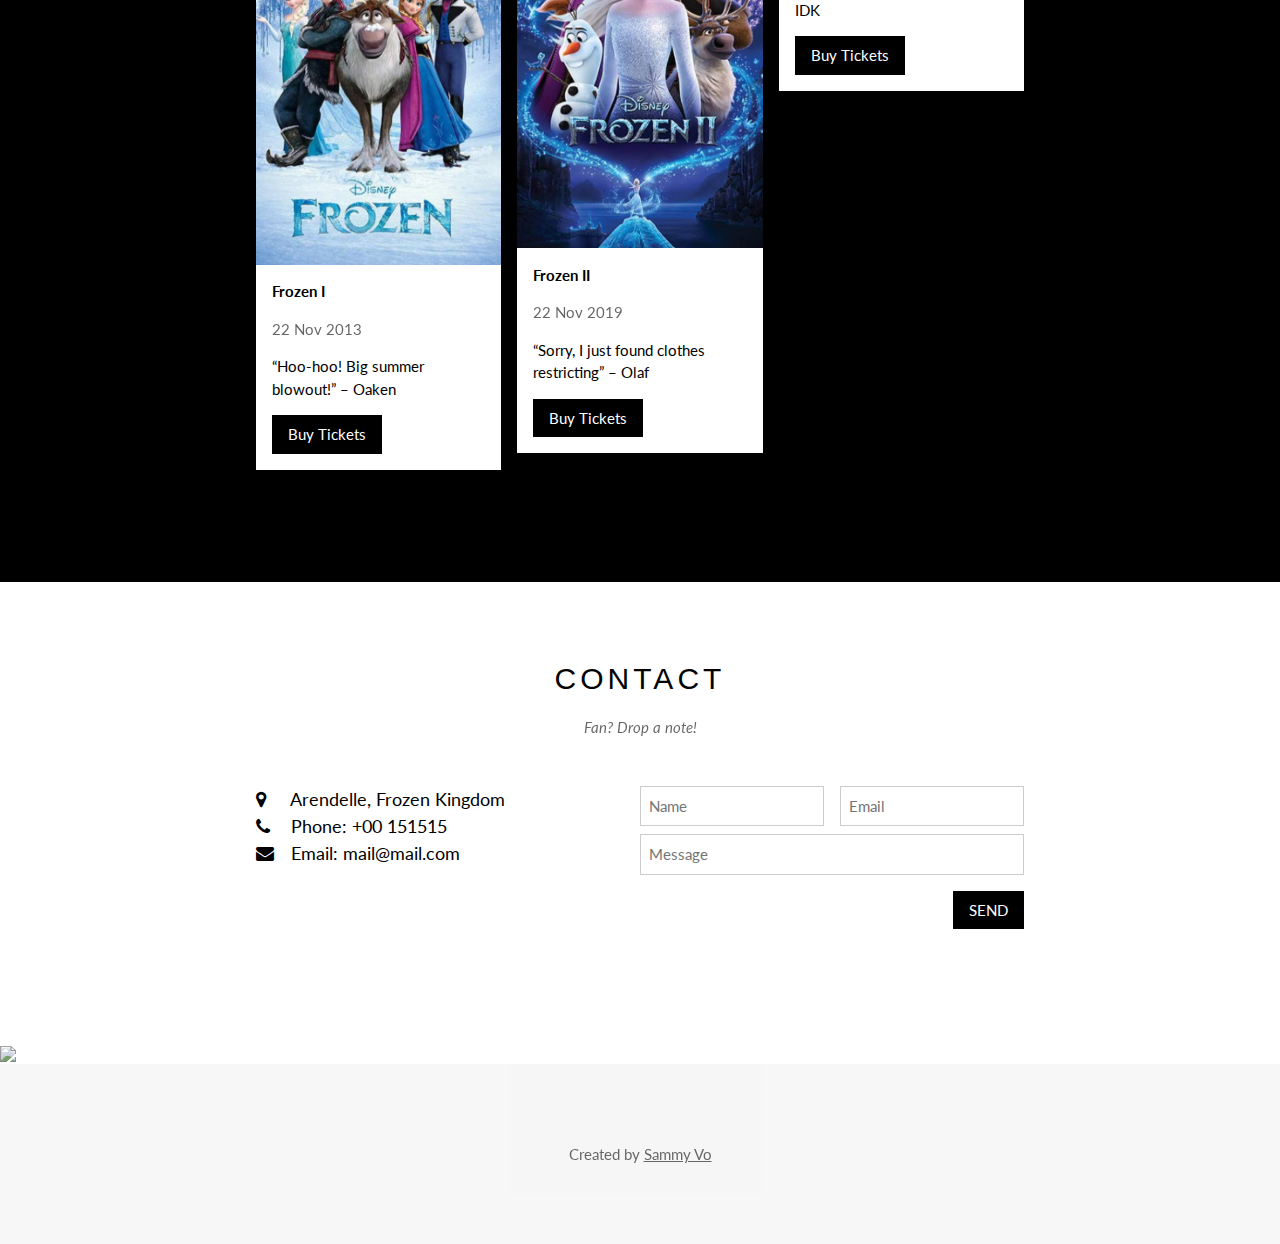
==== commit a3b49cb1: "Update characters.html" ====
--- a/characters.html
+++ b/characters.html
@@ -103,7 +103,7 @@
       <ul class="w3-ul w3-border w3-white w3-text-grey">
         <li class="w3-padding">November 2013 <span class="w3-tag w3-red w3-margin-left">Sold out</span></li>
         <li class="w3-padding">November 2019 <span class="w3-tag w3-red w3-margin-left">Sold out</span></li>
-        <li class="w3-padding">idk <span class="w3-badge w3-right w3-margin-right">3</span></li>
+        <li class="w3-padding">November 2022<span class="w3-badge w3-right w3-margin-right">21</span></li>
       </ul>
 
       <div class="w3-row-padding w3-padding-32" style="margin:0 -16px">
@@ -126,11 +126,11 @@
           </div>
         </div>
         <div class="w3-third w3-margin-bottom">
-          <img src="/w3images/sanfran.jpg" alt="San Francisco" style="width:100%" class="w3-hover-opacity">
+          <img src="/w3images/sanfran.jpg" alt="Brozen" style="width:100%" class="w3-hover-opacity">
           <div class="w3-container w3-white">
-            <p><b>IDK</b></p>
-            <p class="w3-opacity">IDK</p>
-            <p>IDK.</p>
+            <p><b>Brozen III</b></p>
+            <p class="w3-opacity">22 Novembere 2022</p>
+            <p>IDK</p>
             <button class="w3-button w3-black w3-margin-bottom" onclick="document.getElementById('ticketModal').style.display='block'">Buy Tickets</button>
           </div>
         </div>
@@ -193,12 +193,6 @@
 
 <!-- Footer -->
 <footer class="w3-container w3-padding-64 w3-center w3-opacity w3-light-grey w3-xlarge">
-  <i class="fa fa-facebook-official w3-hover-opacity"></i>
-  <i class="fa fa-instagram w3-hover-opacity"></i>
-  <i class="fa fa-snapchat w3-hover-opacity"></i>
-  <i class="fa fa-pinterest-p w3-hover-opacity"></i>
-  <i class="fa fa-twitter w3-hover-opacity"></i>
-  <i class="fa fa-linkedin w3-hover-opacity"></i>
   <p class="w3-medium">Created by <a href="#" target="_blank">Sammy Vo</a></p>
 </footer>
 
